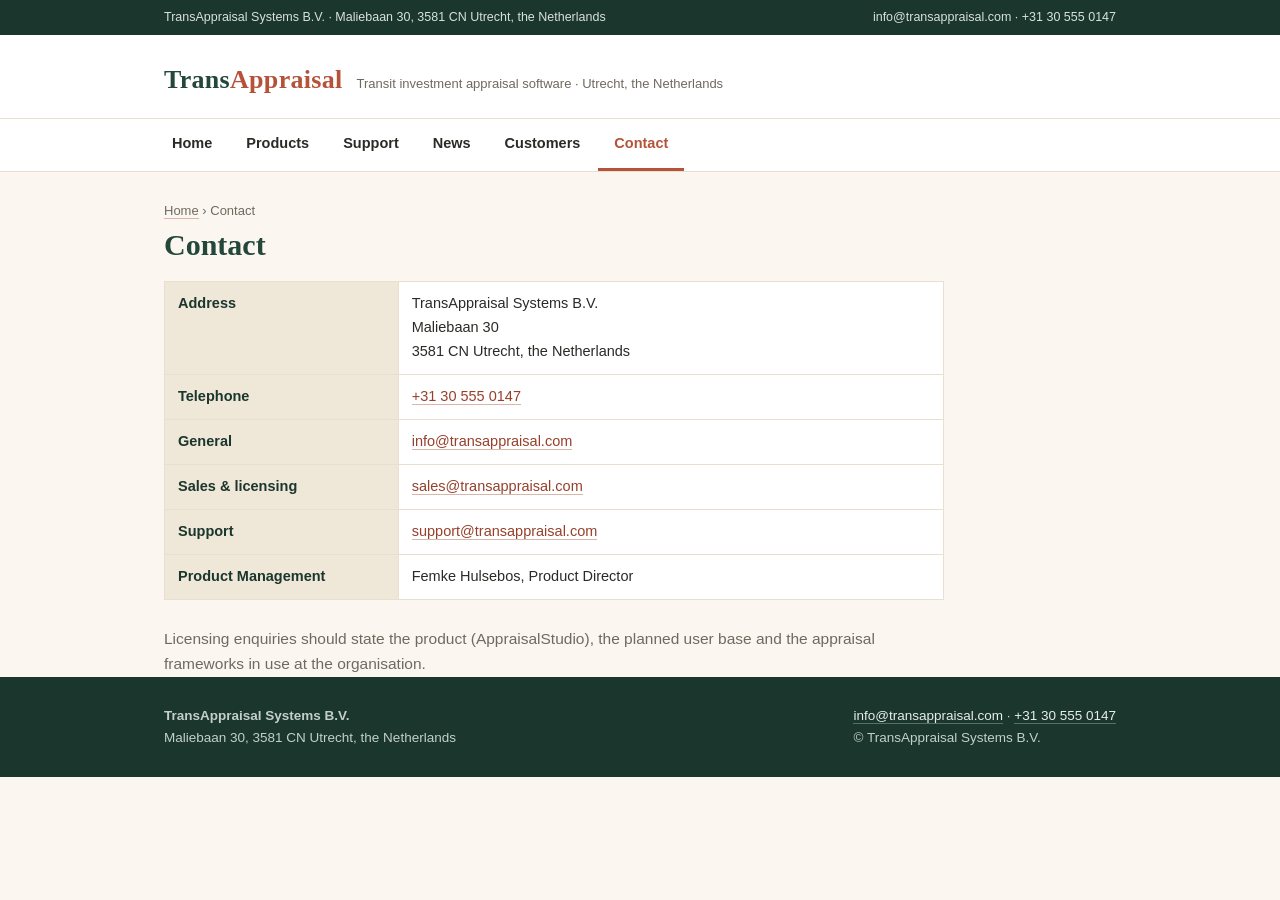
==== contact/index.html @ 23e62f4e "Site build: transappraisal (2026-11-14)" ====
<!DOCTYPE html>
<html lang="en">
<head>
<meta charset="UTF-8">
<meta name="viewport" content="width=device-width, initial-scale=1">
<meta name="robots" content="noindex, nofollow">
<title>Contact — TransAppraisal Systems B.V.</title>
<meta name="description" content="Contact TransAppraisal Systems B.V. — Maliebaan 30, 3581 CN Utrecht, the Netherlands.">
<link rel="icon" type="image/svg+xml" href="/favicon.svg">
<link rel="stylesheet" href="/styles.css">
</head>
<body>

<div class="topline">
  <div class="wrap">
    <span>TransAppraisal Systems B.V. · Maliebaan 30, 3581 CN Utrecht, the Netherlands</span>
    <span><a href="mailto:info@transappraisal.com">info@transappraisal.com</a> · <a href="tel:+31305550147">+31 30 555 0147</a></span>
  </div>
</div>

<header class="masthead">
  <div class="wrap">
    <div class="wordmark">Trans<span>Appraisal</span></div>
    <div class="sub">Transit investment appraisal software · Utrecht, the Netherlands</div>
  </div>
</header>

<nav class="nav">
  <ul>
    <li><a href="/">Home</a></li>
    <li><a href="/products/">Products</a></li>
    <li><a href="/support/">Support</a></li>
    <li><a href="/news/">News</a></li>
    <li><a href="/customers/">Customers</a></li>
    <li class="active"><a href="/contact/">Contact</a></li>
  </ul>
</nav>

<div class="wrap">
  <p class="crumbs"><a href="/">Home</a> › Contact</p>
  <div class="article">
    <h1>Contact</h1>
    <table>
      <tr><th style="width:30%;">Address</th><td>TransAppraisal Systems B.V.<br>Maliebaan 30<br>3581 CN Utrecht, the Netherlands</td></tr>
      <tr><th>Telephone</th><td><a href="tel:+31305550147">+31 30 555 0147</a></td></tr>
      <tr><th>General</th><td><a href="mailto:info@transappraisal.com">info@transappraisal.com</a></td></tr>
      <tr><th>Sales &amp; licensing</th><td><a href="mailto:sales@transappraisal.com">sales@transappraisal.com</a></td></tr>
      <tr><th>Support</th><td><a href="mailto:support@transappraisal.com">support@transappraisal.com</a></td></tr>
      <tr><th>Product Management</th><td>Femke Hulsebos, Product Director</td></tr>
    </table>
    <p class="signoff">Licensing enquiries should state the product (AppraisalStudio), the planned user base and the appraisal frameworks in use at the organisation.</p>
  </div>
</div>

<footer class="sitefoot">
  <div class="wrap">
    <div>
      <p><strong>TransAppraisal Systems B.V.</strong></p>
      <p>Maliebaan 30, 3581 CN Utrecht, the Netherlands</p>
    </div>
    <div>
      <p><a href="mailto:info@transappraisal.com">info@transappraisal.com</a> · <a href="tel:+31305550147">+31 30 555 0147</a></p>
      <p>© TransAppraisal Systems B.V.</p>
    </div>
  </div>
</footer>

</body>
</html>
---- styles.css ----
/* TransAppraisal Systems B.V. — European professional style
   Terracotta + deep green + cream, serif display, editorial */

:root {
  --terra: #b4533a;
  --terra-dark: #96402c;
  --green: #24473b;
  --green-dark: #1a362d;
  --cream: #fbf7f0;
  --white: #ffffff;
  --ink: #2c2a26;
  --muted: #6f6a5f;
  --line: #e7dfd0;
  --gold: #c9a24b;
}

* { margin: 0; padding: 0; box-sizing: border-box; }

body {
  font-family: "Segoe UI", "Helvetica Neue", Arial, sans-serif;
  background: var(--cream);
  color: var(--ink);
  line-height: 1.65;
  font-size: 15.5px;
}

a { color: var(--terra-dark); text-decoration: none; border-bottom: 1px solid #d9b7a8; }
a:hover { color: var(--green); border-bottom-color: var(--green); }

.wrap { max-width: 1000px; margin: 0 auto; padding: 0 24px; }

/* Header */
.topline { background: var(--green-dark); color: #d8e2dc; font-size: 12.5px; }
.topline .wrap { display: flex; justify-content: space-between; padding: 7px 24px; gap: 10px; flex-wrap: wrap; }
.topline a { color: #d8e2dc; border: none; }

.masthead { background: var(--white); border-bottom: 1px solid var(--line); }
.masthead .wrap { display: flex; align-items: baseline; gap: 14px; padding: 24px 24px 16px; flex-wrap: wrap; }
.wordmark { font-family: Georgia, "Times New Roman", serif; font-size: 26px; font-weight: bold; color: var(--green); letter-spacing: .3px; }
.wordmark span { color: var(--terra); }
.masthead .sub { font-size: 13px; color: var(--muted); }

/* Nav */
.nav { border-bottom: 1px solid var(--line); background: var(--white); }
.nav ul { list-style: none; display: flex; flex-wrap: wrap; gap: 2px; max-width: 1000px; margin: 0 auto; padding: 0 16px; }
.nav a {
  display: block; padding: 13px 16px; font-size: 14.5px; font-weight: 600; color: var(--ink);
  border-bottom: 3px solid transparent;
}
.nav a:hover { color: var(--terra-dark); text-decoration: none; border: none; border-bottom: 3px solid transparent; }
.nav .active a { color: var(--terra); border-bottom-color: var(--terra); }

/* Hero — editorial */
.hero { padding: 58px 0 40px; }
.hero .eyebrow { font-size: 12.5px; font-weight: 700; letter-spacing: 2.4px; text-transform: uppercase; color: var(--terra); }
.hero h1 {
  font-family: Georgia, "Times New Roman", serif; font-size: 38px; line-height: 1.22;
  color: var(--green); margin: 12px 0 16px; max-width: 720px; font-weight: bold;
}
.hero p.lead { font-size: 17.5px; color: #55503f; max-width: 660px; }
.hero .rule { width: 64px; height: 3px; background: var(--terra); margin-top: 26px; }

/* Sections */
section { padding: 44px 0; }
section.alt { background: var(--white); border-top: 1px solid var(--line); border-bottom: 1px solid var(--line); }
section h2 { font-family: Georgia, "Times New Roman", serif; font-size: 25px; color: var(--green); margin-bottom: 14px; }

.cols2 { display: grid; grid-template-columns: repeat(auto-fit, minmax(280px, 1fr)); gap: 26px; margin-top: 20px; }
.item { border-top: 2px solid var(--terra); padding-top: 14px; }
.item .no { font-family: Georgia, serif; font-size: 15px; color: var(--terra); font-weight: bold; }
.item h3 { font-size: 17.5px; color: var(--green); margin: 6px 0 8px; }
.item p { font-size: 14.5px; color: var(--muted); }

/* Article pages */
.article { max-width: 780px; }
.article h1 { font-family: Georgia, "Times New Roman", serif; font-size: 30px; color: var(--green); line-height: 1.25; }
.article .meta { color: var(--muted); font-size: 13.5px; margin: 8px 0 22px; }
.article h2 { margin-top: 28px; }
.article ul, .article ol { margin: 12px 0 12px 24px; }
.article li { margin: 7px 0; }
.article table { width: 100%; border-collapse: collapse; margin: 18px 0; background: var(--white); }
.article table th, .article table td { border: 1px solid var(--line); padding: 10px 13px; font-size: 14.5px; text-align: left; vertical-align: top; }
.article table th { background: #efe7d8; color: var(--green-dark); font-weight: 700; }
.article .signoff { color: var(--muted); margin-top: 26px; }

/* Stat band */
.stats { display: flex; gap: 46px; flex-wrap: wrap; margin-top: 26px; }
.stat .num { font-family: Georgia, serif; font-size: 40px; font-weight: bold; color: var(--terra); }
.stat .lbl { font-size: 13.5px; color: var(--muted); max-width: 210px; margin-top: 4px; }

/* Customers */
.case { background: var(--white); border: 1px solid var(--line); border-top: 3px solid var(--green); padding: 20px 22px; margin: 16px 0; }
.case h3 { font-family: Georgia, serif; font-size: 17.5px; color: var(--green); margin-bottom: 6px; }
.case p { font-size: 14.5px; color: var(--muted); }
.case .sector { font-size: 11.5px; font-weight: 700; letter-spacing: 1.2px; text-transform: uppercase; color: var(--terra); margin-bottom: 7px; }

.btn {
  display: inline-block; background: var(--terra); color: #fff; border: none;
  font-weight: 700; font-size: 14.5px; padding: 12px 26px; border-radius: 3px;
}
.btn:hover { background: var(--terra-dark); color: #fff; }

footer.sitefoot { background: var(--green-dark); color: #c3d0c9; font-size: 13.5px; }
footer.sitefoot .wrap { display: flex; justify-content: space-between; gap: 18px; flex-wrap: wrap; padding: 28px 24px; }
footer.sitefoot a { color: #e8efe9; border-color: #54706a; }

.crumbs { font-size: 13px; color: var(--muted); padding: 28px 0 4px; }
.crumbs a { color: var(--muted); }

@media (max-width: 720px) {
  .hero h1 { font-size: 29px; }
}
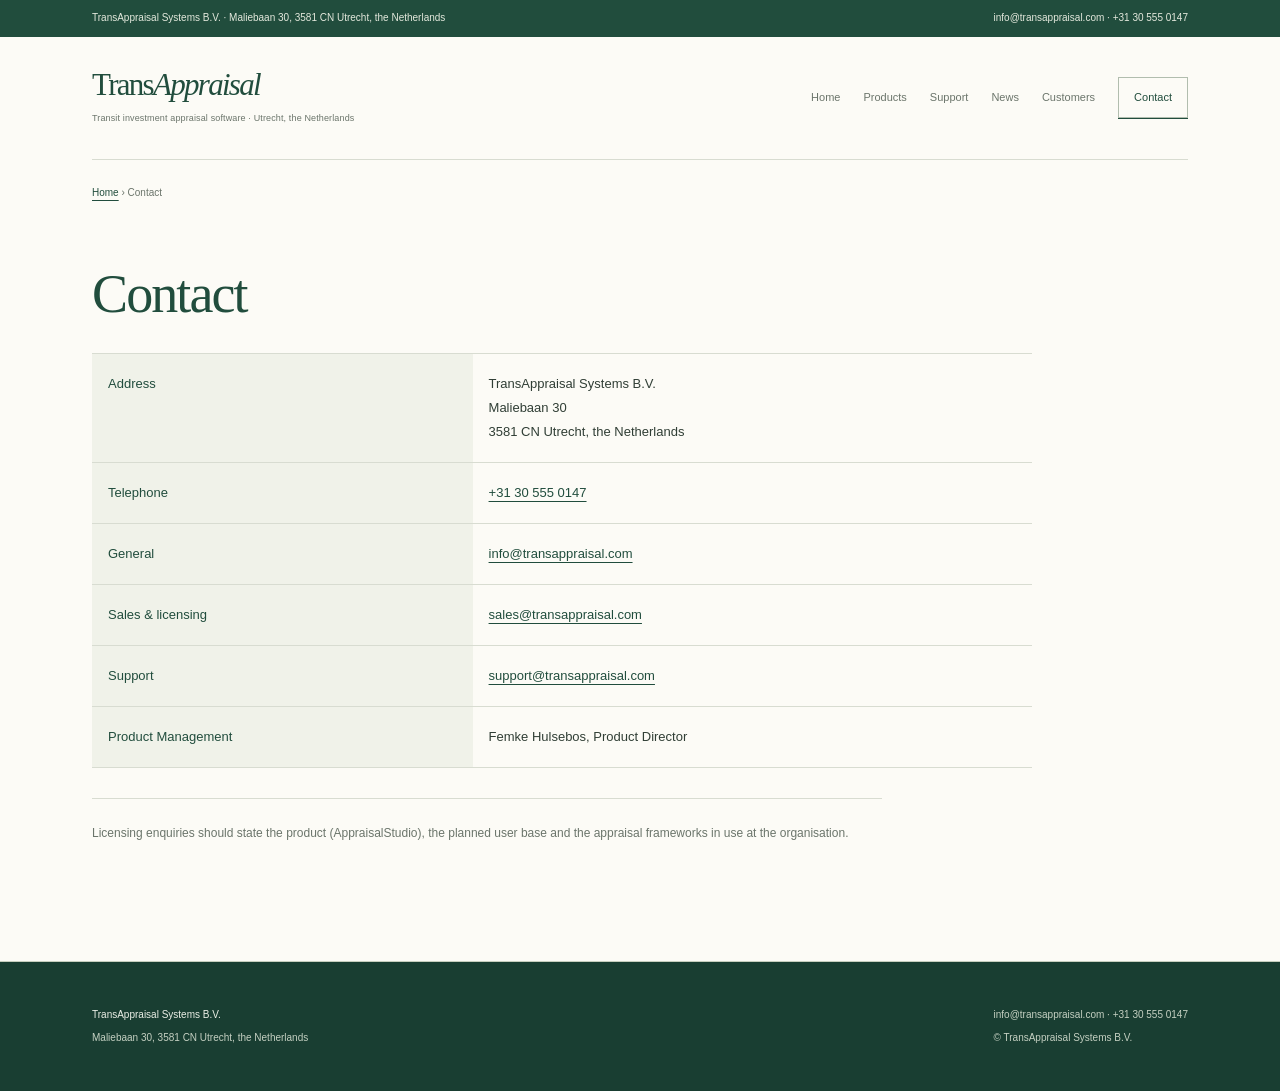
==== commit 5fe60abf: "Redesign: issuer-style visual refresh (2026-11-16)" ====
--- a/contact/index.html
+++ b/contact/index.html
@@ -6,8 +6,15 @@
 <meta name="robots" content="noindex, nofollow">
 <title>Contact — TransAppraisal Systems B.V.</title>
 <meta name="description" content="Contact TransAppraisal Systems B.V. — Maliebaan 30, 3581 CN Utrecht, the Netherlands.">
-<link rel="icon" type="image/svg+xml" href="/favicon.svg">
-<link rel="stylesheet" href="/styles.css">
+<link rel="icon" type="image/svg+xml" href="../favicon.svg">
+<style>
+:root{--pine:#214d3d;--deep:#193e32;--sage:#e4e9df;--paper:#f5f2e9;--ink:#303e35;--muted:#6b756b;--line:#d8dcd1}
+*{box-sizing:border-box}html{scroll-behavior:smooth}body{margin:0;background:#fcfbf6;color:var(--ink);font:15px/1.85 -apple-system,BlinkMacSystemFont,"Segoe UI",Arial,sans-serif}a{color:var(--pine);text-underline-offset:4px;text-decoration-thickness:1px}a:hover{color:#0f2d22}a:focus-visible{outline:2px solid var(--pine);outline-offset:5px}.wrap{width:min(1096px,calc(100% - 112px));margin:auto}h1,h2,h3{font-family:Georgia,"Times New Roman",serif;font-weight:400;line-height:1.12;margin:0;color:var(--pine);letter-spacing:-.035em}h1{font-size:66px}h2{font-size:38px}h3{font-size:27px}p{margin:0 0 25px}.topline{background:var(--pine);color:#e4e9dd;font-size:10px}.topline .wrap{display:flex;align-items:center;justify-content:space-between;gap:30px;padding:9px 0}.topline a{color:#e4e9dd;text-decoration:none}.site-header{display:grid;grid-template-columns:1fr auto;gap:30px;align-items:center;width:min(1096px,calc(100% - 112px));margin:auto;padding:32px 0}.masthead .wrap{width:auto}.wordmark{font:31px/1.05 Georgia,serif;letter-spacing:-.055em;color:var(--pine)}.wordmark span{font-style:italic}.sub{font-size:9px;color:var(--muted);letter-spacing:.015em;margin-top:9px}.nav ul{list-style:none;display:flex;gap:23px;margin:0;padding:0;align-items:center}.nav a{font-size:11px;text-decoration:none;display:block;padding:8px 0;color:var(--muted)}.nav .active a{color:var(--pine);box-shadow:0 1px var(--pine)}.nav li:last-child a{padding:9px 15px;border:1px solid #b1bdae;color:var(--pine)}
+.hero{background:var(--paper);border-top:1px solid var(--line);position:relative;overflow:hidden}.hero:after{content:"";position:absolute;width:480px;height:480px;border:1px solid #d9dfd0;border-radius:50%;right:-330px;top:30px;box-shadow:0 0 0 50px #f5f2e9,0 0 0 51px #dfe3d7,0 0 0 100px #f5f2e9,0 0 0 101px #e3e6da;pointer-events:none}.hero>.wrap{padding-top:59px;padding-bottom:64px;position:relative;z-index:1}.eyebrow{font-size:10px;letter-spacing:.10em;text-transform:uppercase;color:var(--muted);margin-bottom:32px;display:flex;align-items:center;gap:14px}.eyebrow:before{content:"";display:block;width:28px;height:1px;background:var(--pine)}.hero-statement{display:grid;grid-template-columns:1.16fr 1fr;gap:90px;align-items:end}.hero h1{font-size:64px;line-height:1.06;max-width:580px}.hero .lead{font-size:14px;line-height:1.95;color:var(--muted);margin:0 0 4px}.rule{height:1px;background:var(--line);margin-top:43px;position:relative}.rule:after{content:"";display:block;width:70px;height:2px;background:var(--pine)}main>section{padding:76px 0}.cols2{display:grid;grid-template-columns:1fr 1fr;gap:35px 64px;margin-top:42px}.item{border-top:1px solid var(--line);padding:24px 0 4px;display:grid;grid-template-columns:42px 1fr;column-gap:17px;align-items:start}.item .no{font:italic 17px/1.5 Georgia,serif;color:#748771;grid-row:span 2}.item h3{margin-bottom:15px;font-size:25px}.item p{font-size:13px;color:var(--muted);margin:0;max-width:425px}.alt{background:var(--sage)}.stats{display:grid;grid-template-columns:1fr 1fr;gap:55px;margin:34px 0}.stat{display:grid;grid-template-columns:auto 1fr;gap:25px;align-items:start}.num{font:76px/.95 Georgia,serif;color:var(--pine);letter-spacing:-.055em}.lbl{font-size:12px;color:var(--muted);line-height:1.7;max-width:230px;padding-top:5px}main>section:last-child .item{margin-top:30px;grid-template-columns:75px 1fr}main>section:last-child .no{font-size:15px}.sitefoot{border-top:1px solid #c6cebe;background:var(--deep);color:#c5d0c2;font-size:10px;padding:40px 0}.sitefoot .wrap{display:flex;justify-content:space-between;gap:35px}.sitefoot p{margin:4px 0}.sitefoot strong{color:#ecf0e7;font-weight:500}.sitefoot a{color:#c5d0c2;text-decoration:none}.crumbs{border-top:1px solid var(--line);font-size:10px;color:var(--muted);padding:24px 0;margin:0}.article{max-width:940px;padding:38px 0 92px;min-height:480px}.article>h1{font-size:54px;max-width:850px;margin-bottom:24px}.article>h2:first-child{font-size:45px;margin-bottom:24px}.article .meta{font-size:14px;color:var(--muted);padding-bottom:30px;border-bottom:1px solid var(--line);margin-bottom:35px}.article>p,.article>ul{max-width:790px}.article h2:not(:first-child){font-size:32px;margin:43px 0 21px}.article ul{padding-left:22px;font-size:14px}.article li{margin:12px 0}.case-grid{display:grid;grid-template-columns:1fr 1fr;gap:0 45px;margin:32px 0}.case{border-top:1px solid var(--line);padding:25px 0 27px}.sector{color:var(--muted);font-size:10px;letter-spacing:.04em}.case h3{font-size:26px;margin:13px 0 16px}.case p{color:var(--muted);font-size:13px;margin:0}.signoff{font-size:12px;color:var(--muted);border-top:1px solid var(--line);padding-top:23px;margin-top:30px}table{border-collapse:collapse;width:100%;font-size:13px;margin:28px 0}th,td{text-align:left;vertical-align:top;border-bottom:1px solid var(--line);padding:18px 18px 18px 0;overflow-wrap:anywhere}th{font-weight:500;color:var(--pine);background:#f0f2e9}th:first-child{padding-left:16px}td{padding-left:16px}tr:first-child{border-top:1px solid var(--line)}.error-content{padding:110px 0;min-height:60vh}.error-content h1{margin-bottom:30px;font-size:60px}
+@media(max-width:1080px){.site-header{grid-template-columns:1fr;gap:18px}.nav ul{gap:30px}.hero-statement{gap:45px}.hero h1{font-size:56px}.stat{grid-template-columns:1fr;gap:13px}}
+@media(max-width:720px){.wrap,.site-header{width:calc(100% - 40px)}.topline .wrap{display:block;font-size:9px}.topline span{display:block}.site-header{padding:26px 0}.nav ul{gap:17px;flex-wrap:wrap}.nav a{font-size:10px}.hero>.wrap{padding:40px 0 45px}.hero-statement{grid-template-columns:1fr;gap:28px}.hero h1{font-size:48px;max-width:520px}.hero:after{right:-420px}.hero .lead{font-size:14px}.eyebrow{font-size:9px;margin-bottom:27px}main>section{padding:48px 0}.cols2,.stats,.case-grid{grid-template-columns:1fr;gap:28px}.stat{grid-template-columns:90px 1fr}.num{font-size:65px}h2{font-size:32px}.sitefoot .wrap{display:block}.sitefoot .wrap>div+div{margin-top:23px}.article>h1{font-size:41px}.article{padding-top:20px}th,td{font-size:12px;padding:13px 9px}}
+@media print{.site-header,.topline{display:none}.wrap{width:100%}.hero,.alt,.sitefoot{background:#fff;color:#000}.hero:after{display:none}.hero>.wrap{padding:20px 0}.hero h1{font-size:36pt}main>section{padding:20px 0}.item,.case{break-inside:avoid}a{color:inherit}}
+</style>
 </head>
 <body>
 
@@ -18,6 +25,7 @@
   </div>
 </div>
 
+<div class="site-header">
 <header class="masthead">
   <div class="wrap">
     <div class="wordmark">Trans<span>Appraisal</span></div>
@@ -27,21 +35,23 @@
 
 <nav class="nav">
   <ul>
-    <li><a href="/">Home</a></li>
-    <li><a href="/products/">Products</a></li>
-    <li><a href="/support/">Support</a></li>
-    <li><a href="/news/">News</a></li>
-    <li><a href="/customers/">Customers</a></li>
-    <li class="active"><a href="/contact/">Contact</a></li>
+    <li><a href="../index.html">Home</a></li>
+    <li><a href="../products/index.html">Products</a></li>
+    <li><a href="../support/index.html">Support</a></li>
+    <li><a href="../news/index.html">News</a></li>
+    <li><a href="../customers/index.html">Customers</a></li>
+    <li class="active"><a href="index.html">Contact</a></li>
   </ul>
 </nav>
+</div>
+<main id="content">
 
 <div class="wrap">
-  <p class="crumbs"><a href="/">Home</a> › Contact</p>
+  <p class="crumbs"><a href="../index.html">Home</a> › Contact</p>
   <div class="article">
     <h1>Contact</h1>
     <table>
-      <tr><th style="width:30%;">Address</th><td>TransAppraisal Systems B.V.<br>Maliebaan 30<br>3581 CN Utrecht, the Netherlands</td></tr>
+      <tr><th>Address</th><td>TransAppraisal Systems B.V.<br>Maliebaan 30<br>3581 CN Utrecht, the Netherlands</td></tr>
       <tr><th>Telephone</th><td><a href="tel:+31305550147">+31 30 555 0147</a></td></tr>
       <tr><th>General</th><td><a href="mailto:info@transappraisal.com">info@transappraisal.com</a></td></tr>
       <tr><th>Sales &amp; licensing</th><td><a href="mailto:sales@transappraisal.com">sales@transappraisal.com</a></td></tr>
@@ -52,6 +62,7 @@
   </div>
 </div>
 
+</main>
 <footer class="sitefoot">
   <div class="wrap">
     <div>
